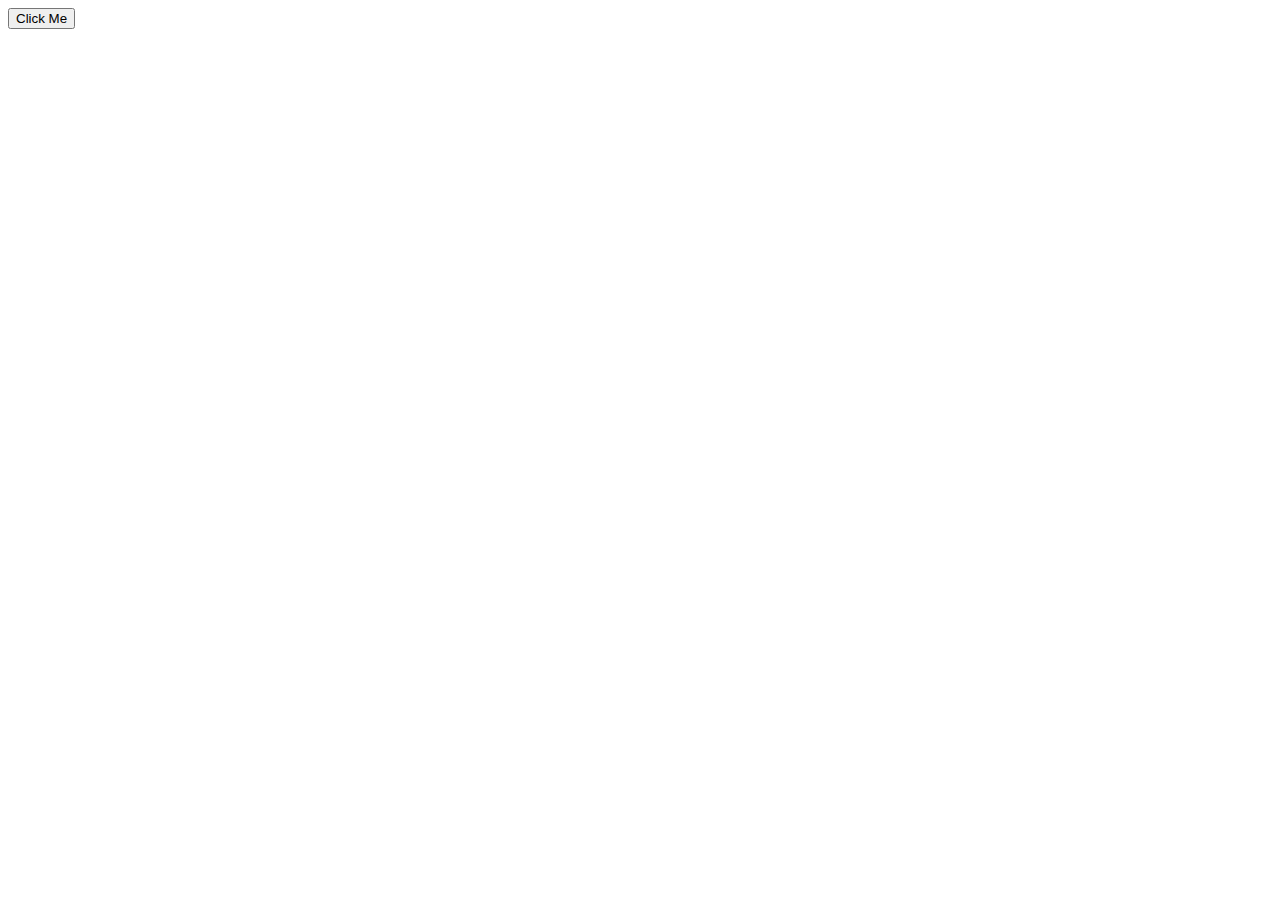
==== index.html @ 11aa932d "Copy solver logic to JS" ====
<!DOCTYPE html>
<html lang="en">
<head>
    <meta charset="UTF-8">
    <meta name="viewport" content="width=device-width, initial-scale=1.0">
    <title>Document</title>
</head>
<body>
    <button id="get-board">Click Me</button>
    <div id="board"></div>
    <script src = "app.js"></script>
</body>
</html>
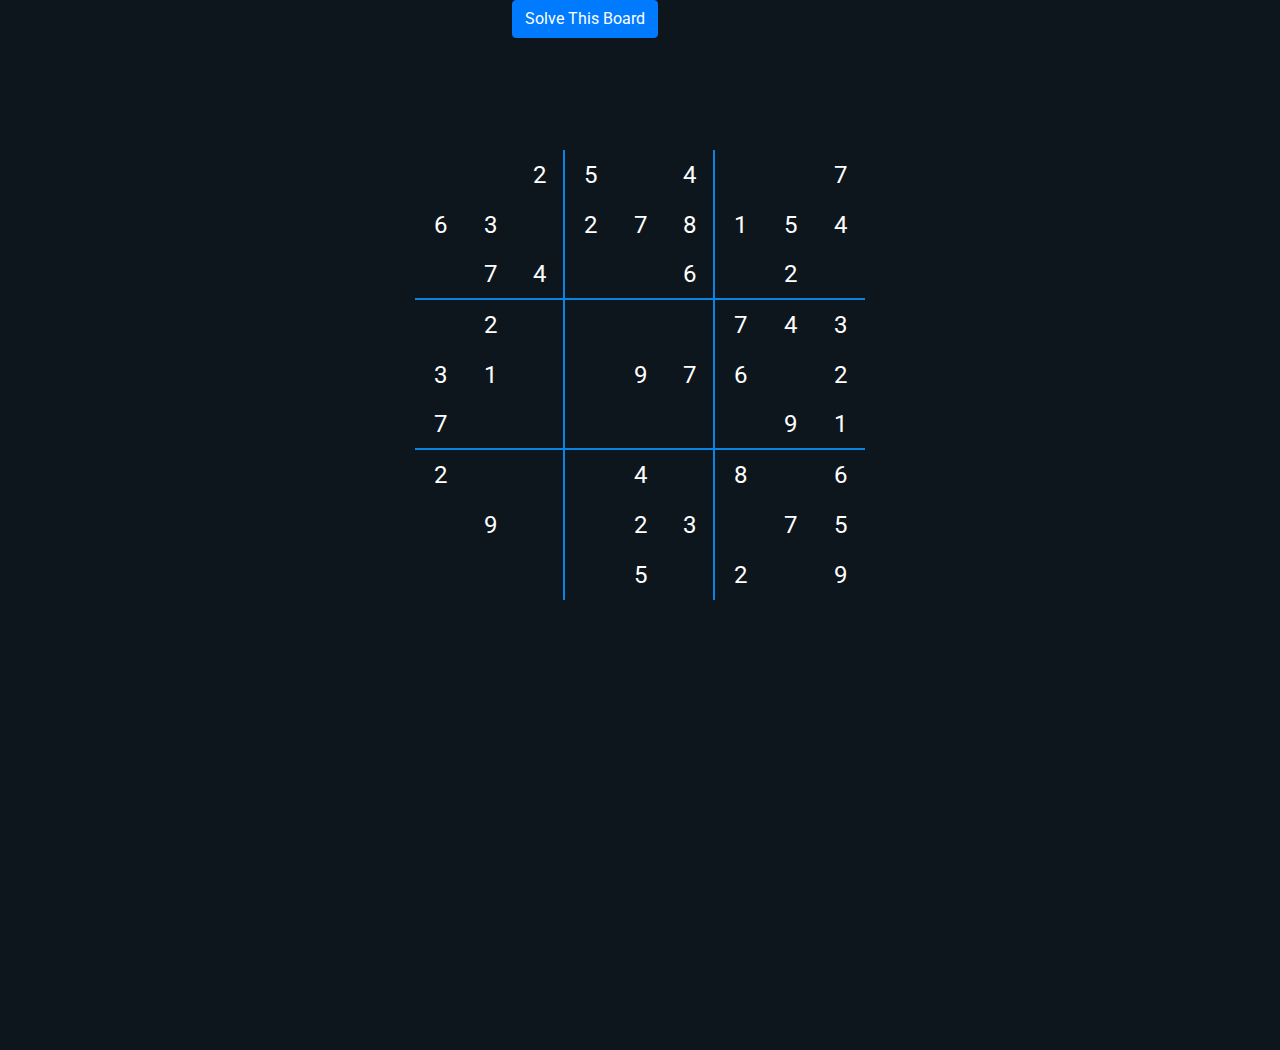
==== commit 27b3c8d0: "Solver button placed" ====
--- a/index.html
+++ b/index.html
@@ -3,11 +3,21 @@
 <head>
     <meta charset="UTF-8">
     <meta name="viewport" content="width=device-width, initial-scale=1.0">
+    <link href="https://fonts.googleapis.com/css2?family=Roboto&display=swap" rel="stylesheet">
+    <link rel="stylesheet" href="https://stackpath.bootstrapcdn.com/bootstrap/4.5.2/css/bootstrap.min.css" integrity="sha384-JcKb8q3iqJ61gNV9KGb8thSsNjpSL0n8PARn9HuZOnIxN0hoP+VmmDGMN5t9UJ0Z" crossorigin="anonymous">    
+    <link rel="stylesheet" href="index.css">
     <title>Document</title>
 </head>
 <body>
-    <button id="get-board">Click Me</button>
+
+    <div class="buttons">
+        <button id="solve-board" class="btn btn-primary">Solve This Board</button>
+    </div>
     <div id="board"></div>
+    
+
+    <script src = "boards.js"></script>
+    <script src = "solver.js"></script>
     <script src = "app.js"></script>
 </body>
 </html>--- a/index.css
+++ b/index.css
@@ -0,0 +1,61 @@
+*{
+    margin: 0;
+    padding: 0;
+    box-sizing: border-box;
+    font-family: 'Roboto', sans-serif;
+}
+
+body {
+    margin: 0 auto;
+    background-color: rgb(14,22,29);
+    height: 100vh;
+    width: 70%;
+    position: relative;
+}
+
+
+#board {
+    margin: 150px auto;
+    width: 450px;
+    height: 450px;
+    display: grid;
+    grid-template-columns: auto auto auto auto auto auto auto auto auto;
+    column-gap: 0;
+    row-gap: 0;
+}
+
+.buttons {
+    position: fixed;
+    top: 0;
+    left: 40%;
+}
+
+.cell {
+    width: 50px;
+    height: 50px;
+    display: flex;
+    justify-content: center;
+    align-items: center;
+    cursor: default;
+}
+
+.mar-btm {
+    border-bottom: 2px solid #0984e3;
+}
+
+.mar-right {
+    border-right: 2px solid #0984e3;
+}
+
+.highlight {
+    box-shadow: 0 0 3px aqua;
+}
+
+input {
+    background: transparent;
+    border: none;
+    outline: none;
+    color: white;
+    text-align: center;
+    font-size: 1.5rem;
+}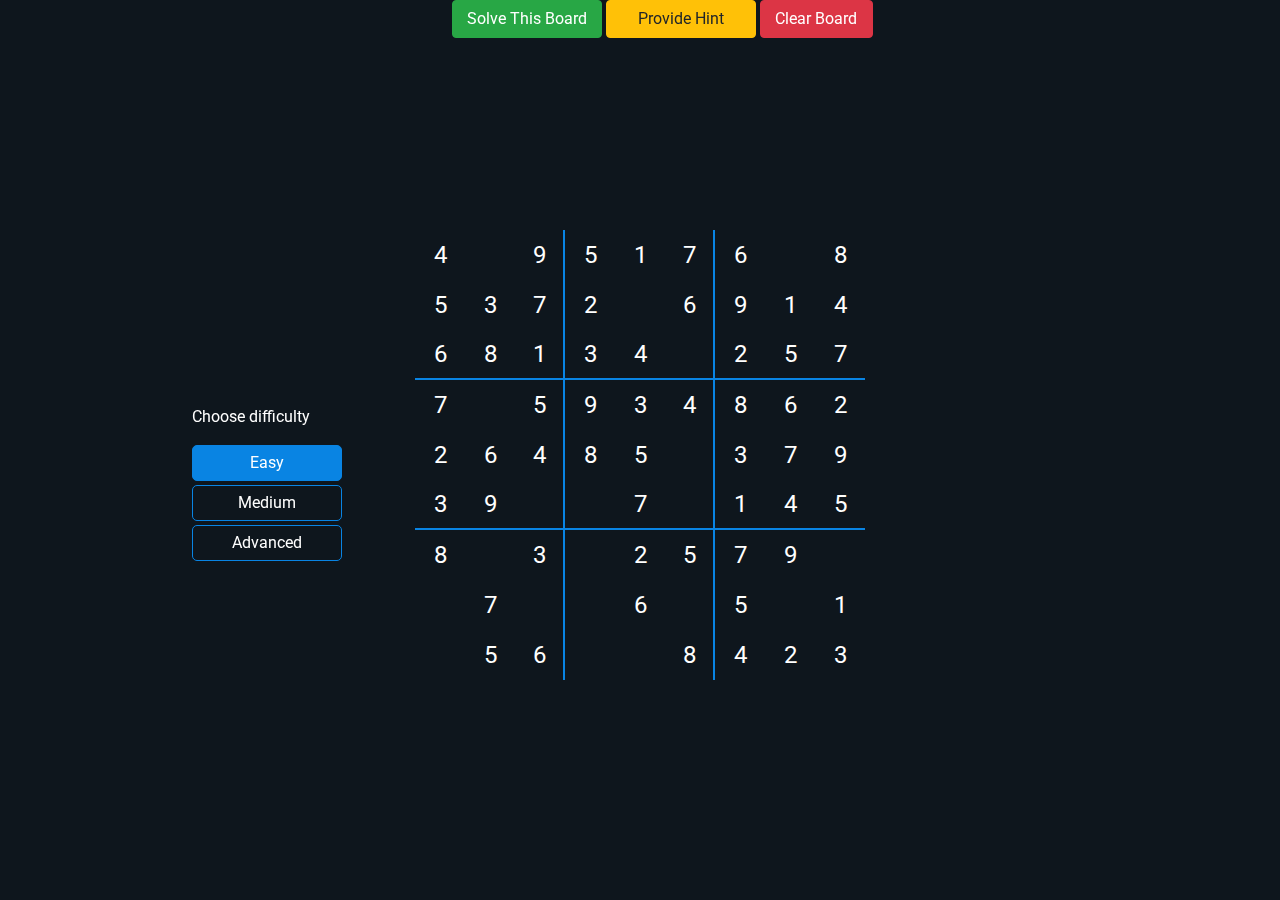
==== commit 5a784e1f: "Can choose difficulty now" ====
--- a/index.html
+++ b/index.html
@@ -10,11 +10,24 @@
 </head>
 <body>
 
-    <div class="buttons">
-        <button id="solve-board" class="btn btn-primary">Solve This Board</button>
+    <div class="buttons row">
+        <button id="solve-board" class="btn btn-success col-4 mr-1">Solve This Board</button>
+        <button id="hint" class="btn btn-warning col-4 mr-1">Provide Hint</button>
+        <button id="clear-board" class="btn btn-danger col-3 mr-1">Clear Board</button>
     </div>
+
+    <p id="you-win" class="gameover-dialog"></p>
+
+    <div id="select-difficulty">
+        <p>Choose difficulty</p>
+        <button type = "button" class="difficulty filled dbtns mb-1">Easy</button>
+        <button type = "button" class="difficulty dbtns mb-1">Medium</button>
+        <button type = "button" class="difficulty dbtns">Advanced</button>
+    </div>
+
     <div id="board"></div>
     
+
 
     <script src = "boards.js"></script>
     <script src = "solver.js"></script>
--- a/index.css
+++ b/index.css
@@ -5,17 +5,24 @@
     font-family: 'Roboto', sans-serif;
 }
 
+button {
+    outline: none;
+    border: none;
+}
+
 body {
+    padding-top: 80px;
     margin: 0 auto;
     background-color: rgb(14,22,29);
     height: 100vh;
     width: 70%;
     position: relative;
+    color:white; 
+
 }
 
-
 #board {
-    margin: 150px auto;
+    margin: 150px auto 0 auto;
     width: 450px;
     height: 450px;
     display: grid;
@@ -27,8 +34,19 @@
 .buttons {
     position: fixed;
     top: 0;
-    left: 40%;
+    left: 36.5%;
+    width: 450px;
 }
+
+#you-win{
+    margin-bottom: -70px; 
+    text-align: center; 
+}
+
+.gameover-dialog {
+    display: none;
+}
+
 
 .cell {
     width: 50px;
@@ -48,7 +66,7 @@
 }
 
 .highlight {
-    box-shadow: 0 0 3px aqua;
+    box-shadow: 0 0 3px #0984e3;
 }
 
 input {
@@ -58,4 +76,26 @@
     color: white;
     text-align: center;
     font-size: 1.5rem;
-}+    cursor: none;
+}
+
+#select-difficulty {
+    width: 150px;
+    display: flex;
+    flex-direction: column;
+    position: fixed;
+    left: 15%;
+    top: 45%;
+}
+
+.dbtns {
+    padding: 5px;
+    background-color: transparent;
+    border: 1.5px solid #0984e3;
+    border-radius: 5px;
+    color: white
+}
+
+.filled {
+    background-color: #0984e3;
+}
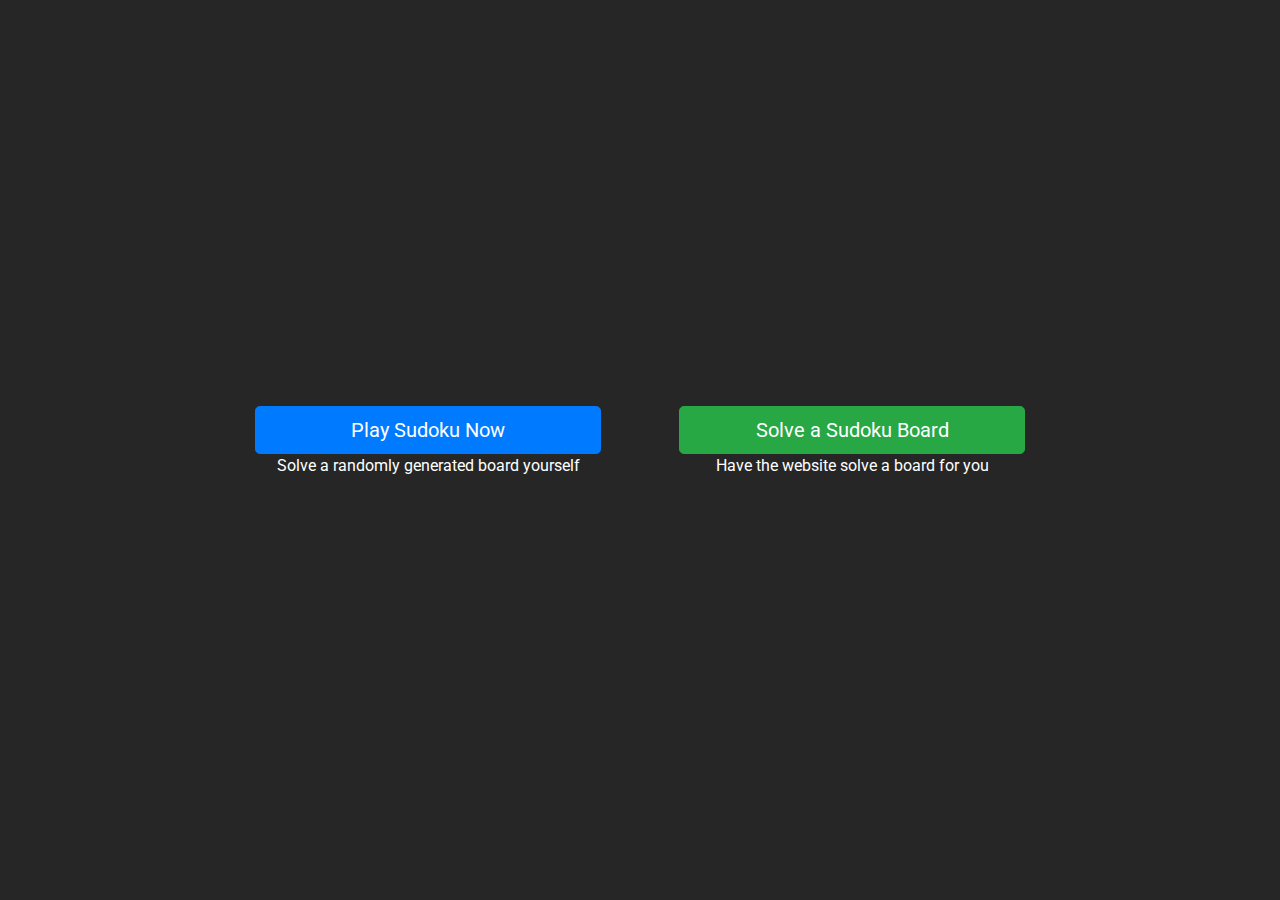
==== commit ecdc937b: "Rename Files" ====
--- a/index.html
+++ b/index.html
@@ -4,33 +4,28 @@
     <meta charset="UTF-8">
     <meta name="viewport" content="width=device-width, initial-scale=1.0">
     <link href="https://fonts.googleapis.com/css2?family=Roboto&display=swap" rel="stylesheet">
-    <link rel="stylesheet" href="https://stackpath.bootstrapcdn.com/bootstrap/4.5.2/css/bootstrap.min.css" integrity="sha384-JcKb8q3iqJ61gNV9KGb8thSsNjpSL0n8PARn9HuZOnIxN0hoP+VmmDGMN5t9UJ0Z" crossorigin="anonymous">    
+    <link rel="stylesheet" href="https://stackpath.bootstrapcdn.com/bootstrap/4.5.2/css/bootstrap.min.css" integrity="sha384-JcKb8q3iqJ61gNV9KGb8thSsNjpSL0n8PARn9HuZOnIxN0hoP+VmmDGMN5t9UJ0Z" crossorigin="anonymous">
     <link rel="stylesheet" href="index.css">
-    <title>Document</title>
+    <title>Home</title>
 </head>
 <body>
+    <div id="overlay">
+        <div class='btn-container row'>
+            <div class="col mr-5 d-flex flex-column">
+                <button class='btn btn-lg btn-primary px-4'>
+                    <a href="homepage.html">Play Sudoku Now</a>
 
-    <div class="buttons row">
-        <button id="solve-board" class="btn btn-success col-4 mr-1">Solve This Board</button>
-        <button id="hint" class="btn btn-warning col-4 mr-1">Provide Hint</button>
-        <button id="clear-board" class="btn btn-danger col-3 mr-1">Clear Board</button>
+                </button>
+                <p>Solve a randomly generated board yourself</p>
+            </div>
+
+            <div class='col d-flex flex-column'>
+                <button class='btn btn-lg btn-success'>
+                    <a href="solve.html">Solve a Sudoku Board</a>
+                </button>
+                <p>Have the website solve a board for you</p>
+            </div>
+        </div>
     </div>
-
-    <p id="you-win" class="gameover-dialog"></p>
-
-    <div id="select-difficulty">
-        <p>Choose difficulty</p>
-        <button type = "button" class="difficulty filled dbtns mb-1">Easy</button>
-        <button type = "button" class="difficulty dbtns mb-1">Medium</button>
-        <button type = "button" class="difficulty dbtns">Advanced</button>
-    </div>
-
-    <div id="board"></div>
-    
-
-
-    <script src = "boards.js"></script>
-    <script src = "solver.js"></script>
-    <script src = "app.js"></script>
 </body>
 </html>--- a/index.css
+++ b/index.css
@@ -1,101 +1,42 @@
-*{
-    margin: 0;
-    padding: 0;
-    box-sizing: border-box;
-    font-family: 'Roboto', sans-serif;
+* {
+    box-sizing: border-box; 
+    margin: 0; 
+    padding: 0; 
+    color: white; 
+    text-align: center;
 }
 
-button {
-    outline: none;
-    border: none;
+a {
+    color: white;
+    text-decoration: none;
+}
+
+a:hover {
+    text-decoration: none;
+    color: white;
 }
 
 body {
-    padding-top: 80px;
-    margin: 0 auto;
-    background-color: rgb(14,22,29);
     height: 100vh;
-    width: 70%;
-    position: relative;
-    color:white; 
-
+    width: 100vw;
+    margin: 0;
+    padding: 0;
+    background-image: url('./images/sudoku.jpg');
+    background-size: cover;
 }
 
-#board {
-    margin: 150px auto 0 auto;
-    width: 450px;
-    height: 450px;
-    display: grid;
-    grid-template-columns: auto auto auto auto auto auto auto auto auto;
-    column-gap: 0;
-    row-gap: 0;
+#overlay {
+    height: 100%;
+    width: 100%;
+    background-color: rgba(0,0,0,0.85);
+    display: flex;
+    align-items: center;
+    justify-content: center;
 }
 
-.buttons {
-    position: fixed;
-    top: 0;
-    left: 36.5%;
-    width: 450px;
-}
-
-#you-win{
-    margin-bottom: -70px; 
-    text-align: center; 
-}
-
-.gameover-dialog {
-    display: none;
+.btn-container {
+    width: 800px;
 }
 
 
-.cell {
-    width: 50px;
-    height: 50px;
-    display: flex;
-    justify-content: center;
-    align-items: center;
-    cursor: default;
-}
 
-.mar-btm {
-    border-bottom: 2px solid #0984e3;
-}
-
-.mar-right {
-    border-right: 2px solid #0984e3;
-}
-
-.highlight {
-    box-shadow: 0 0 3px #0984e3;
-}
-
-input {
-    background: transparent;
-    border: none;
-    outline: none;
-    color: white;
-    text-align: center;
-    font-size: 1.5rem;
-    cursor: none;
-}
-
-#select-difficulty {
-    width: 150px;
-    display: flex;
-    flex-direction: column;
-    position: fixed;
-    left: 15%;
-    top: 45%;
-}
-
-.dbtns {
-    padding: 5px;
-    background-color: transparent;
-    border: 1.5px solid #0984e3;
-    border-radius: 5px;
-    color: white
-}
-
-.filled {
-    background-color: #0984e3;
-}
